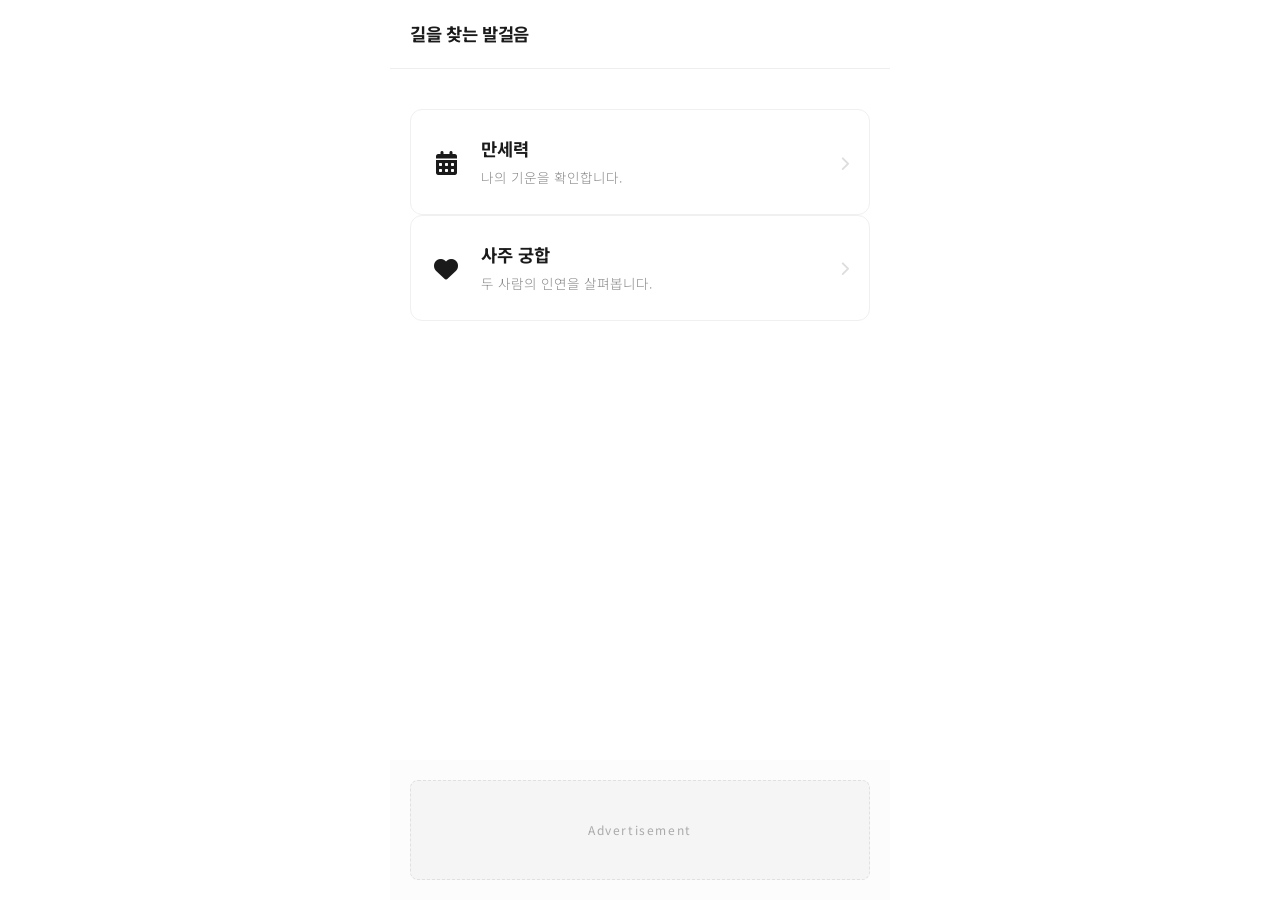
==== main.html @ 8bdef728 "first commit" ====
<!DOCTYPE html>
<html lang="ko">
<head>
    <meta charset="UTF-8">
    <meta name="viewport" content="width=device-width, initial-scale=1.0">
    <title>길을 찾는 발걸음 - 여정의 시작</title>
    <link href="https://fonts.googleapis.com/css2?family=Noto+Sans+KR:wght@300;500;700&display=swap" rel="stylesheet">
    <link rel="stylesheet" href="https://cdnjs.cloudflare.com/ajax/libs/font-awesome/6.4.0/css/all.min.css">
    
    <link rel="stylesheet" href="assets/css/common.css">
    <link rel="stylesheet" href="assets/css/main.css">
</head>
<body>
    <div class="hub-wrapper">
        <header class="hub-header">
            <a href="index.html" class="logo-text">길을 찾는 발걸음</a>
        </header>

        <main class="hub-content">
            <div class="contents-grid">
                <a href="contents/manse/manse.html" class="content-card">
                    <div class="card-icon">
                        <i class="fa-solid fa-calendar-days"></i>
                    </div>
                    <div class="card-info">
                        <h3>만세력</h3>
                        <p>나의 기운을 확인합니다.</p>
                    </div>
                    <div class="card-arrow">
                        <i class="fa-solid fa-chevron-right"></i>
                    </div>
                </a>

                <a href="contents/gunhap/gunhap.html" class="content-card">
                    <div class="card-icon">
                        <i class="fa-solid fa-heart"></i>
                    </div>
                    <div class="card-info">
                        <h3>사주 궁합</h3>
                        <p>두 사람의 인연을 살펴봅니다.</p>
                    </div>
                    <div class="card-arrow">
                        <i class="fa-solid fa-chevron-right"></i>
                    </div>
                </a>

            </div>
        </main>

        <footer class="hub-footer">
            <div class="ad-placeholder">
                <p>Advertisement</p>
                </div>
        </footer>
    </div>
</body>
</html>
---- assets/css/common.css ----
/* 기본 초기화 */
* {
    margin: 0;
    padding: 0;
    box-sizing: border-box;
}

body {
    font-family: 'Noto Sans KR', sans-serif;
    background-color: #ffffff; /* 순백색 */
    color: #222222; /* 진회색 */
    line-height: 1.6;
    display: flex;
    justify-content: center;
    align-items: center;
    min-height: 100vh;
    overflow: hidden; /* 대문은 스크롤 방지 */
}

a {
    text-decoration: none;
    color: inherit;
}

/* 모바일 탭 하이라이트 제거 (깔끔한 터치감) */
button, a {
    -webkit-tap-highlight-color: transparent;
}
---- assets/css/main.css ----
/* 1. 허브 전체 레이아웃 */
.hub-wrapper {
    display: flex;
    flex-direction: column;
    width: 100%;
    max-width: 500px;
    min-height: 100vh;
    margin: 0 auto;
    background-color: #ffffff;
}

/* 2. 상단 헤더 */
.hub-header {
    padding: 20px;
    border-bottom: 1px solid #eeeeee;
    text-align: left;
}

.logo-text {
    font-size: 1.1rem;
    font-weight: 700;
    color: #1a1a1a;
    letter-spacing: -0.02rem;
    text-decoration: none;
}

/* 3. 중앙 콘텐츠 영역 (여백의 미 & 정렬 교정) */
.hub-content {
    flex: 1;
    display: flex;
    flex-direction: column; /* 세로로 쌓이게 변경 */
    justify-content: flex-start; /* 위에서부터 차례대로 */
    padding: 40px 20px;
}

/* 4. 컨텐츠 카드 (가로 정렬 핵심) */
.content-card {
    display: flex;          /* 내부 요소 가로 정렬 */
    align-items: center;    /* 상하 중앙 맞춤 */
    width: 100%;            /* 가로 꽉 채우기 */
    padding: 25px 20px;
    background-color: #ffffff;
    border: 1px solid #f0f0f0;
    border-radius: 12px;
    text-decoration: none;
    transition: all 0.2s ease-in-out;
}

.card-icon {
    font-size: 1.5rem;
    color: #1a1a1a;
    margin-right: 20px;
    width: 30px;
    text-align: center;
    flex-shrink: 0;
}

.card-info {
    flex: 1; /* 글자 영역이 남은 공간을 다 차지함 */
}

.card-info h3 {
    font-size: 1.1rem;
    font-weight: 700;
    margin-bottom: 4px;
    color: #1a1a1a;
}

.card-info p {
    font-size: 0.85rem;
    color: #888888;
    font-weight: 300;
    margin: 0;
}

.card-arrow {
    color: #dddddd;
    font-size: 0.9rem;
    flex-shrink: 0;
}

/* 5. 하단 광고 고정 영역 */
.hub-footer {
    padding: 20px;
    background-color: #fcfcfc;
}

.ad-placeholder {
    width: 100%;
    min-height: 100px;
    background-color: #f5f5f5;
    border: 1px dashed #e0e0e0;
    border-radius: 8px;
    display: flex;
    justify-content: center;
    align-items: center;
}

.ad-placeholder p {
    font-size: 0.75rem;
    color: #aaaaaa;
    letter-spacing: 0.1rem;
}

/* 6. 반응 효과 */
@media (hover: hover) {
    .content-card:hover {
        border-color: #1a1a1a;
        transform: translateY(-2px);
    }
}

.content-card:active {
    background-color: #f9f9f9;
    transform: scale(0.98);
}
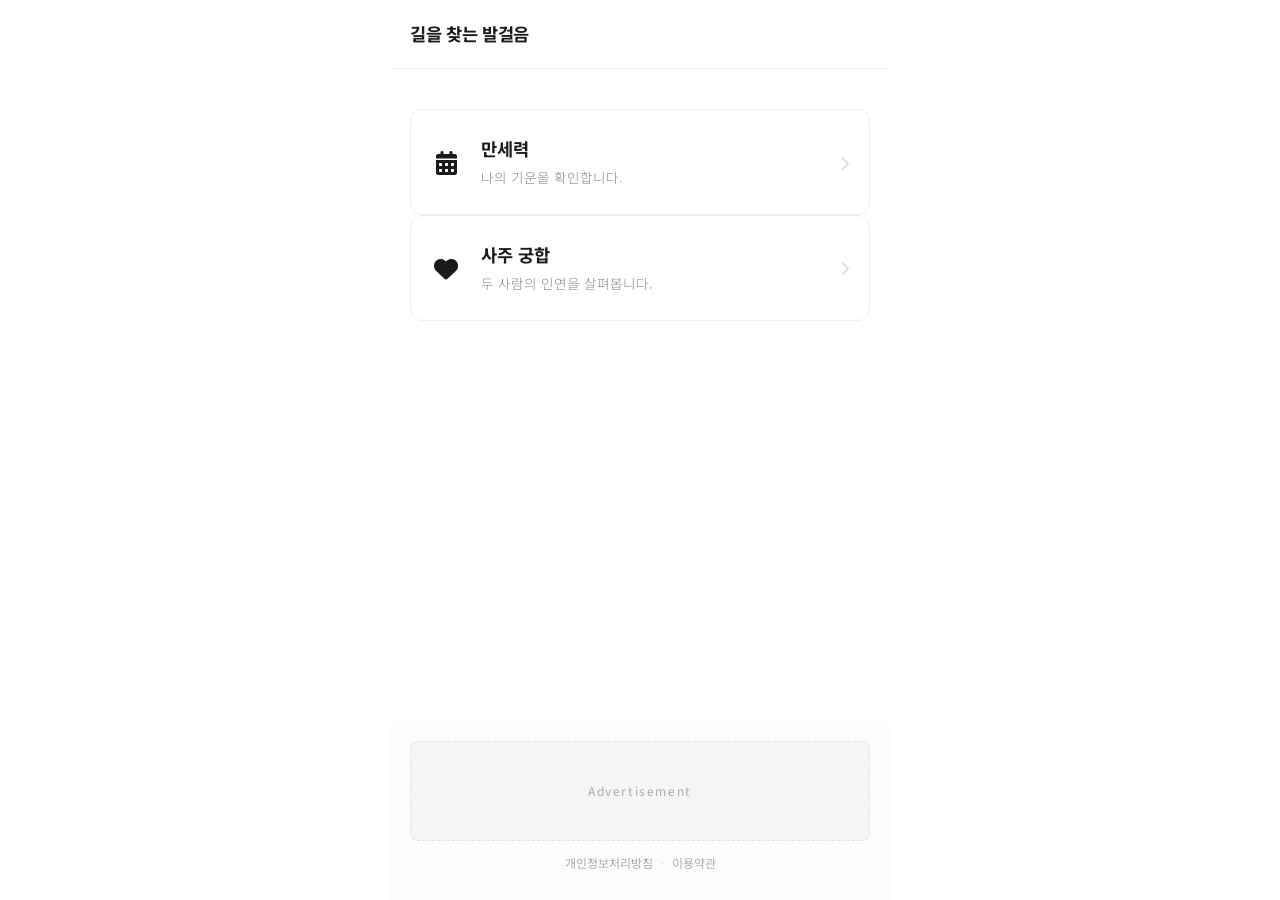
==== commit 16d5f75b: "개인정보처리방침 이용약관 추가" ====
--- a/main.html
+++ b/main.html
@@ -50,8 +50,30 @@
         <footer class="hub-footer">
             <div class="ad-placeholder">
                 <p>Advertisement</p>
-                </div>
+            </div>
+            <div class="footer-links">
+                <a href="privacy.html">개인정보처리방침</a>
+                <span>·</span>
+                <a href="terms.html">이용약관</a>
+            </div>
         </footer>
     </div>
 </body>
-</html>+</html><!-- footer style -->
+<style>
+.footer-links {
+  display: flex;
+  align-items: center;
+  justify-content: center;
+  gap: 8px;
+  margin-top: 12px;
+  padding-bottom: 8px;
+}
+.footer-links a {
+  font-size: 0.75rem;
+  color: #aaaaaa;
+  text-decoration: none;
+}
+.footer-links a:hover { color: #1a1a1a; }
+.footer-links span { font-size: 0.75rem; color: #dddddd; }
+</style>
--- a/assets/css/common.css
+++ b/assets/css/common.css
@@ -3,6 +3,20 @@
     margin: 0;
     padding: 0;
     box-sizing: border-box;
+}
+
+/* ── 오행 색상 변수 (전체 공통) ── */
+:root {
+  --wood:     #2d6a4f;
+  --fire:     #c0392b;
+  --earth:    #8a6020;
+  --metal:    #555555;
+  --water:    #1a3d7a;
+  --wood-bg:  #f0f7f3;
+  --fire-bg:  #fff5f4;
+  --earth-bg: #fdf8f0;
+  --metal-bg: #f5f5f5;
+  --water-bg: #f0f4fa;
 }
 
 body {
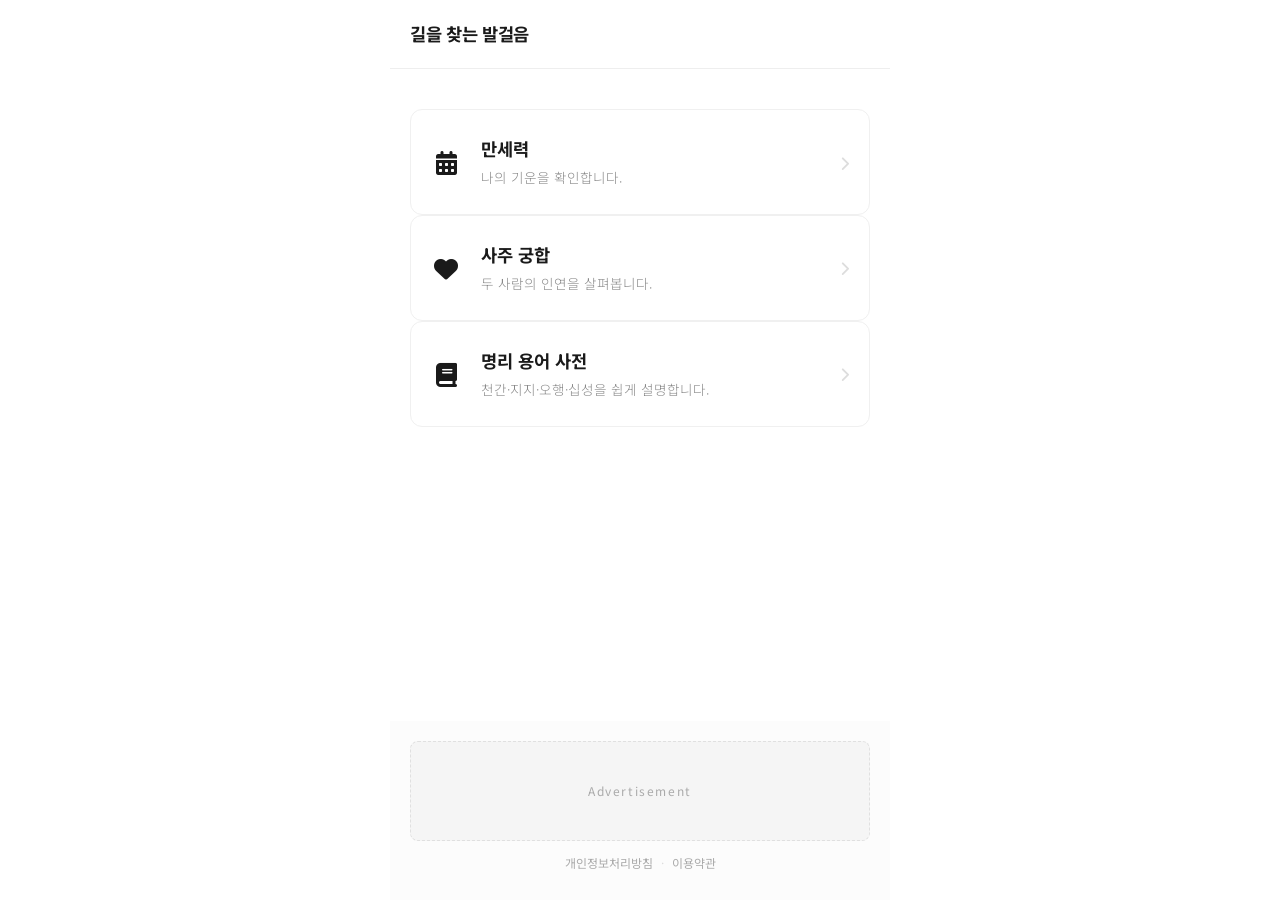
==== commit 5b7bfd6b: "명리 용어 사전 추가" ====
--- a/main.html
+++ b/main.html
@@ -3,10 +3,26 @@
 <head>
     <meta charset="UTF-8">
     <meta name="viewport" content="width=device-width, initial-scale=1.0">
-    <title>길을 찾는 발걸음 - 여정의 시작</title>
+    <title>콘텐츠 목록 — 길을 찾는 발걸음</title>
+
+    <!-- SEO 기본 -->
+    <meta name="description" content="사주 만세력, 사주 궁합 등 나를 탐구하는 다양한 콘텐츠를 만나보세요.">
+    <meta name="keywords" content="만세력, 사주궁합, 사주팔자, 무료사주, 길을찾는발걸음, seeker">
+    <meta name="author" content="southeastmonk">
+    <meta name="robots" content="index, follow">
+    <meta name="google-adsense-account" content="ca-pub-1678333999276779">
+    <link rel="canonical" href="https://seeker.kr/main.html">
+
+    <!-- OG 태그 -->
+    <meta property="og:type" content="website">
+    <meta property="og:title" content="콘텐츠 목록 — 길을 찾는 발걸음">
+    <meta property="og:description" content="사주 만세력, 사주 궁합 등 나를 탐구하는 다양한 콘텐츠를 만나보세요.">
+    <meta property="og:url" content="https://seeker.kr/main.html">
+    <meta property="og:site_name" content="길을 찾는 발걸음">
+    <meta property="og:locale" content="ko_KR">
+
     <link href="https://fonts.googleapis.com/css2?family=Noto+Sans+KR:wght@300;500;700&display=swap" rel="stylesheet">
     <link rel="stylesheet" href="https://cdnjs.cloudflare.com/ajax/libs/font-awesome/6.4.0/css/all.min.css">
-    
     <link rel="stylesheet" href="assets/css/common.css">
     <link rel="stylesheet" href="assets/css/main.css">
 </head>
@@ -44,6 +60,18 @@
                     </div>
                 </a>
 
+                <a href="contents/dictionary/dictionary.html" class="content-card">
+                    <div class="card-icon">
+                        <i class="fa-solid fa-book"></i>
+                    </div>
+                    <div class="card-info">
+                        <h3>명리 용어 사전</h3>
+                        <p>천간·지지·오행·십성을 쉽게 설명합니다.</p>
+                    </div>
+                    <div class="card-arrow">
+                        <i class="fa-solid fa-chevron-right"></i>
+                    </div>
+                </a>
             </div>
         </main>
 
@@ -59,7 +87,7 @@
         </footer>
     </div>
 </body>
-</html><!-- footer style -->
+</html>
 <style>
 .footer-links {
   display: flex;
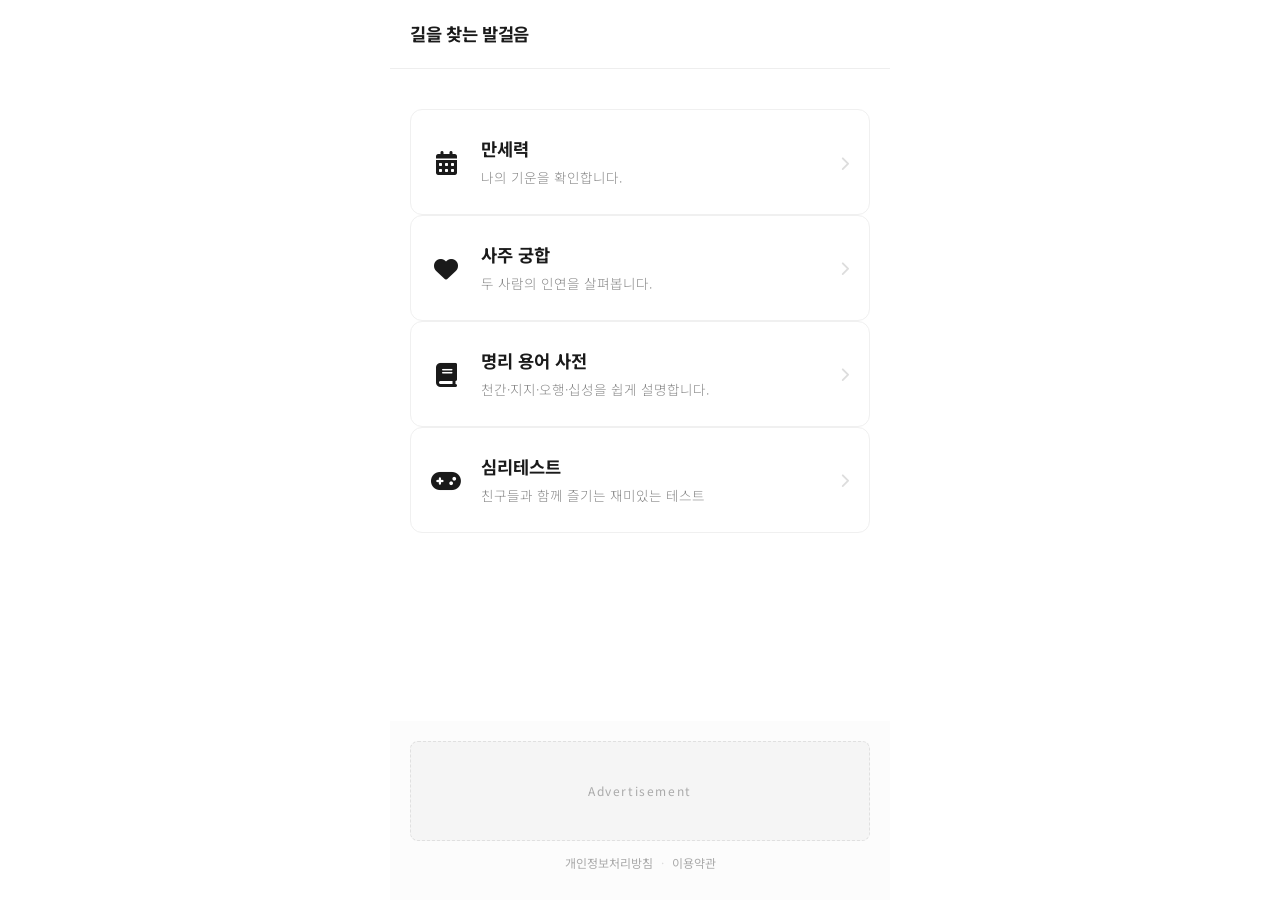
==== commit afc44639: "심리테스트 이세계 직업 판정 추가" ====
--- a/main.html
+++ b/main.html
@@ -72,6 +72,19 @@
                         <i class="fa-solid fa-chevron-right"></i>
                     </div>
                 </a>
+
+                <a href="test.html" class="content-card">
+                    <div class="card-icon">
+                        <i class="fa-solid fa-gamepad"></i>
+                    </div>
+                    <div class="card-info">
+                        <h3>심리테스트</h3>
+                        <p>친구들과 함께 즐기는 재미있는 테스트</p>
+                    </div>
+                    <div class="card-arrow">
+                        <i class="fa-solid fa-chevron-right"></i>
+                    </div>
+                </a>
             </div>
         </main>
 
